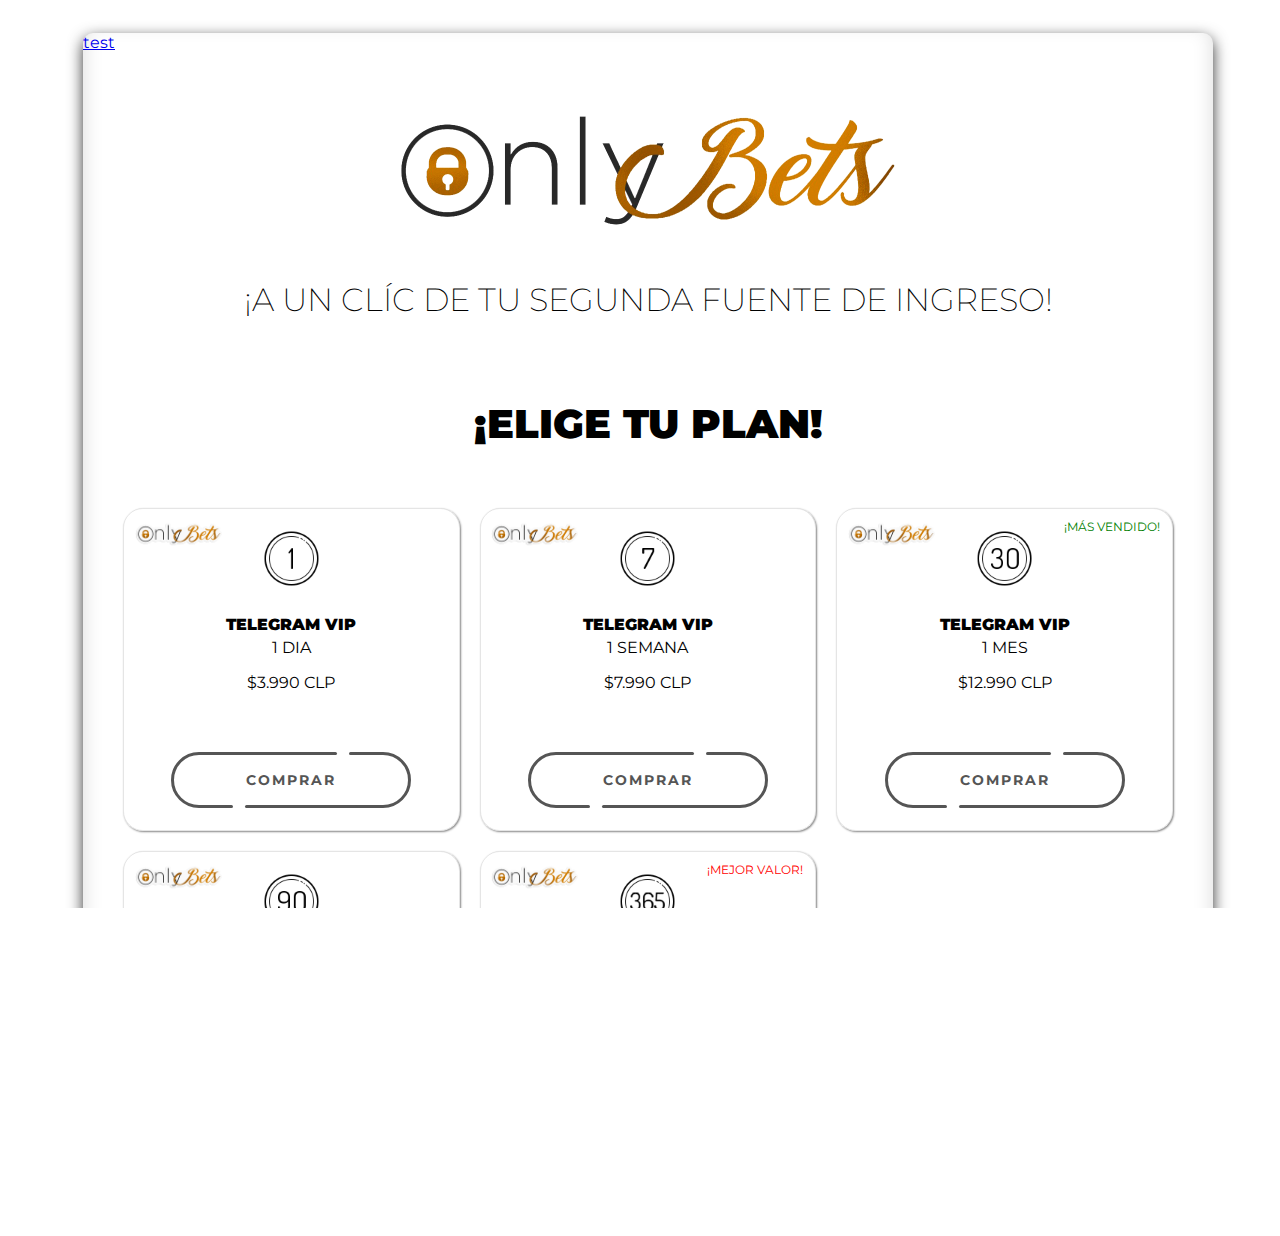
==== index.html @ e430c938 "Add files via upload" ====
<!DOCTYPE html>
<html lang="en">
<head>
    <meta charset="UTF-8">
    <meta http-equiv="X-UA-Compatible" content="IE=edge">
    <meta name="viewport" content="width=device-width, initial-scale=1.0, maximum-scale=1.0, user-scalable=0"/>
    <link rel="preconnect" href="https://fonts.googleapis.com">
    <link rel="preconnect" href="https://fonts.gstatic.com" crossorigin>
    <link href="https://fonts.googleapis.com/css2?family=Montserrat:wght@200&display=swap" rel="stylesheet">
    <link rel="preconnect" href="https://fonts.googleapis.com">
    <link rel="preconnect" href="https://fonts.gstatic.com" crossorigin>
    <link href="https://fonts.googleapis.com/css2?family=Montserrat:wght@300&display=swap" rel="stylesheet">
    <link rel="stylesheet" href="style.css">
    <link rel="icon" href="clover_logo.png" type="image/icon type">
    <title>OnlyBets | VIP</title>
</head>
<body>
    <div class="wrapper">
        <div class="box">
            <a href="recibido.html">test</a>
            <header><img class="headerimg" src="logo_invis.png"></header>
            <h1>¡A un clíc de tu segunda fuente de ingreso!</h1>
            <h1 class="bold">¡ELIGE TU PLAN!</h1>
            <div class="service_wrap">
                <div class="service"><span class="top_img"><img src="logo_sticker_3.png" class="service_logo"><img src="1.png" class="days"></span><p class="lilt2">&nbsp</p><p class="tl">Telegram VIP</p><p class="tiempo">1 DIA</p><p class="price ar">$3.990 CLP</p>
                    <div class="container">
                        <a href="https://www.flow.cl/btn.php?token=gvnqvpg" class="button">
                            <div class="button__line"></div>
                            <div class="button__line"></div>
                            <span class="button__text">COMPRAR</span>
                            <div class="button__drow1"></div>
                            <div class="button__drow2"></div>
                        </a>
                    </div>
                </div>
                <div class="service"><span class="top_img"><img src="logo_sticker_3.png" class="service_logo"><img src="7.png" class="days"></span><p class="lilt2">&nbsp</p><p class="tl">Telegram VIP</p><p class="tiempo">1 SEMANA</p><p class="price ar">$7.990 CLP</p>
                    <div class="container">
                        <a href="https://www.flow.cl/btn.php?token=szc8ckx" class="button">
                            <div class="button__line"></div>
                            <div class="button__line"></div>
                            <span class="button__text">COMPRAR</span>
                            <div class="button__drow1"></div>
                            <div class="button__drow2"></div>
                        </a>
                    </div>
                </div>
                <div class="service"><span class="top_img"><img src="logo_sticker_3.png" class="service_logo"><img src="30.png" class="days"></span><p class="lilt1">¡MÁS VENDIDO!</p><p class="tl">Telegram VIP</p><p class="tiempo">1 MES</p><p class="price ar">$12.990 CLP</p>
                    <div class="container">
                        <a href="https://www.flow.cl/btn.php?token=u9faicl" class="button">
                            <div class="button__line"></div>
                            <div class="button__line"></div>
                            <span class="button__text">COMPRAR</span>
                            <div class="button__drow1"></div>
                            <div class="button__drow2"></div>
                        </a>
                    </div>
                </div>
                <div class="service"><span class="top_img"><img src="logo_sticker_3.png" class="service_logo"><img src="90.png" class="days"></span><p class="lilt2">&nbsp</p><p class="tl">Telegram VIP</p><p class="tiempo">3 MESES</p><p class="price">$29.990 CLP</p><p class="dct">23% OFF</p>
                    <div class="container">
                        <a href="https://www.flow.cl/btn.php?token=q2mkhdq" class="button">
                            <div class="button__line"></div>
                            <div class="button__line"></div>
                            <span class="button__text">COMPRAR</span>
                            <div class="button__drow1"></div>
                            <div class="button__drow2"></div>
                        </a>
                    </div>
                </div>
                <div class="service"><span class="top_img"><img src="logo_sticker_3.png" class="service_logo"><img src="365.png" class="days"></span><p class="lilt2">¡MEJOR VALOR!</p><p class="tl">Telegram VIP</p><p class="tiempo">1 AÑO</p><p class="price">$89.990 CLP</p><p class="dct">42% OFF</p>
                    <div class="container">
                        <a href="https://www.flow.cl/btn.php?token=gmnbunt" class="button">
                            <div class="button__line"></div>
                            <div class="button__line"></div>
                            <span class="button__text">COMPRAR</span>
                            <div class="button__drow1"></div>
                            <div class="button__drow2"></div>
                        </a>
                    </div>
                </div>
            </div>
        </div>
    </div>
    <script type="text/javascript" src="script.js"></script>
</body>
</html>
---- style.css ----
html, body {
    height: 100%;
    width: 100%;
    font-family: 'Montserrat', sans-serif;
    color:rgb(0, 0, 0);
    background-color: white;
    overflow-x: hidden;
}

html {
    box-sizing: border-box;
}

.headerimg {
    width: 512px;
    height: 128px;
}

:root{
    /* color type A */
    --line_color : #555555 ;
    --back_color : rgb(231, 192, 18, 0)  ;
}

.button{
    position : relative ;
    z-index : 0 ;
    width : 240px ;
    height : 56px ;
    text-decoration : none ;
    font-size : 14px ; 
    font-weight : bold ;
    color : var(--line_color) ;
    letter-spacing : 2px ;
    transition : all .3s ease ;
}

.button__text{
    display : flex ;
    justify-content : center ;
    align-items : center ;
    width : 100% ;
    height : 100% ;
}

.button::before,
.button::after,
.button__text::before,
.button__text::after{
    content : '' ;
    position : absolute ;
    height : 3px ;
    border-radius : 2px ;
    background : var(--line_color) ;
    transition : all .5s ease ;
}
.button::before{
    top : 0 ;
    left : 54px ;
    width : calc( 100% - 56px * 2 - 16px ) ;
}
.button::after{
    top : 0 ;
    right : 54px ;
    width : 8px ;
}
.button__text::before{
    bottom : 0 ;
    right : 54px ;
    width : calc( 100% - 56px * 2 - 16px ) ;
}
.button__text::after{
    bottom : 0 ;
    left : 54px ;
    width : 8px ;
}
.button__line{
    position : absolute ;
    top : 0 ;
    width : 56px ;
    height : 100% ;
    overflow : hidden ;
}
.button__line::before{
    content : '' ;
    position : absolute ;
    top : 0 ;
    width : 150% ;
    height : 100% ;
    box-sizing : border-box ;
    border-radius : 300px ;
    border : solid 3px var(--line_color) ;
}
.button__line:nth-child(1),
.button__line:nth-child(1)::before{
    left : 0 ;
}
.button__line:nth-child(2),
.button__line:nth-child(2)::before{
    right : 0 ;
}

.button:hover{
    letter-spacing : 3px ;
}
.button:hover::before,
.button:hover .button__text::before{
    width : 8px ;
}
.button:hover::after,
.button:hover .button__text::after{
    width : calc( 100% - 56px * 2 - 16px ) ;
}
.button__drow1,
.button__drow2{
    position : absolute ;
    z-index : -1 ;
    border-radius : 16px ;
    transform-origin : 16px 16px ;
}
.button__drow1{
    top : -16px ;
    left : 40px ;
    width : 32px ;
    height : 0;
    transform : rotate( 30deg ) ;
}
.button__drow2{
    top : 44px ;
    left : 77px ;
    width : 32px ;
    height : 0 ;
    transform : rotate(-127deg ) ;
}
.button__drow1::before,
.button__drow1::after,
.button__drow2::before,
.button__drow2::after{
    content : '' ;
    position : absolute ;
}
.button__drow1::before{
    bottom : 0 ;
    left : 0 ;
    width : 0 ;
    height : 32px ;
    border-radius : 16px ;
    transform-origin : 16px 16px ;
    transform : rotate( -60deg ) ;
}
.button__drow1::after{
    top : -10px ;
    left : 45px ;
    width : 0 ;
    height : 32px ;
    border-radius : 16px ;
    transform-origin : 16px 16px ;
    transform : rotate( 69deg ) ;
}
.button__drow2::before{
    bottom : 0 ;
    left : 0 ;
    width : 0 ;
    height : 32px ;
    border-radius : 16px ;
    transform-origin : 16px 16px ;
    transform : rotate( -146deg ) ;
}
.button__drow2::after{
    bottom : 26px ;
    left : -40px ;
    width : 0 ;
    height : 32px ;
    border-radius : 16px ;
    transform-origin : 16px 16px ;
    transform : rotate( -262deg ) ;
}
.button__drow1,
.button__drow1::before,
.button__drow1::after,
.button__drow2,
.button__drow2::before,
.button__drow2::after{
    background : var( --back_color ) ;
}
.button:hover .button__drow1{
    animation : drow1 ease-in .06s ;
    animation-fill-mode : forwards ;
}
.button:hover .button__drow1::before{
    animation : drow2 linear .08s .06s ;
    animation-fill-mode : forwards ;
}
.button:hover .button__drow1::after{
    animation : drow3 linear .03s .14s ;
    animation-fill-mode : forwards ;
}
.button:hover .button__drow2{
    animation : drow4 linear .06s .2s ;
    animation-fill-mode : forwards ;
}
.button:hover .button__drow2::before{
    animation : drow3 linear .03s .26s ;
    animation-fill-mode : forwards ;
}
.button:hover .button__drow2::after{
    animation : drow5 linear .06s .32s ;
    animation-fill-mode : forwards ;
}

@keyframes drow1{
    0%   { height : 0 ; }
    100% { height : 100px ; }
}
@keyframes drow2{
    0%   { width : 0 ; opacity : 0 ;}
    10%  { opacity : 0 ;}
    11%  { opacity : 1 ;}
    100% { width : 120px ; }
}
@keyframes drow3{
    0%   { width : 0 ; }
    100% { width : 80px ; }
}
@keyframes drow4{
    0%   { height : 0 ; }
    100% { height : 120px ; }
}
@keyframes drow5{
    0%   { width : 0 ; }
    100% { width : 124px ; }
}

.container{
    width : 100% ;
    height : 100px ;
    display : flex ;
    flex-direction : column ;
    justify-content : center ;
    align-items : center ;
}

h1 {
    margin-top: 50px;
    text-align: center;
    text-transform: uppercase;
    font-weight: 200;
    padding-left: 10px;
    padding-right: 10px;
}

header {
    padding-top: 50px;
    display: flex;
    justify-content: center;
}

.bold {
    margin-top: 80px;
    margin-bottom: 60px;
    font-weight: 1000;
    font-size: 40px;
}

.wrapper {
    display: flex;
    justify-content: center;
}

.dct {
    font-size: 15px;
    color: hsla(0, 100%, 50%, 0.8);
    margin-top: 4px;
}

.price {
    margin-bottom: 0;
}

.box {
    margin-top: 25px;
    padding-bottom: 50px;
    width: 1130px;
    height: fit-content;
    border-radius: 10px;
}

.service_wrap {
    margin: 20px 40px 0px 40px;
    display: grid;
    gap: 20px;
    grid-template-columns: repeat(auto-fill, minmax(250px, 1fr));
    grid-template-rows: 1fr;
}

.service {
    text-align: center;
    border: 1px rgba(0, 0, 0, 0.1) solid;
    border-radius: 20px;
    box-shadow: 1px 1px 2px #888888;
    transition-duration: 300ms
}

.ar {
    margin-bottom: 38px;
}

.service_logo {
    position:relative;
    right:75px;
    padding-top: 10px;
    width: 120px;
    height: 30px;
}

.tl {
    text-transform: uppercase;
    font-weight: 1000;
    margin-bottom: 4px;
}

.bt {
    grid-column: span 1.5;
    grid-row: 1/3;
}

.tiempo {
    margin-top: 4px;
}

.buy {
    width: 30px;
    height: 20px;
    background-color: black;
    margin-top: 16px;
    margin-bottom: 16px;
}

.btn_text {
    color: white;
}

.days {
    height: 75px;
    width: 75px;
    position: relative;
    right:60px;
    top: 12px;
}

.top_img {
    display: flex;
    justify-content: center;
}

.lilt1 {
    font-size: 12px;
    color:green;
    margin: 0;
    position: relative;
    bottom: 65px;
    left: 107px;
}

.lilt2 {
    font-size: 12px;
    color:red;
    margin: 0;
    position: relative;
    bottom: 65px;
    left: 107px;
}

.button:hover {
    cursor:pointer;
}

@media only screen and (max-width: 613px) {
    .headerimg {
        width: 440px;
        height: 110px;
    }
}

@media only screen and (min-width:1175px) {
    .box {
    -webkit-box-shadow:rgba(0,0,0,0.8) 0px 5px 15px, inset rgba(0,0,0,0.15) 0px -10px 20px;
    -moz-box-shadow:rgba(0,0,0,0.8) 0px 5px 15px, inset rgba(0,0,0,0.15) 0px -10px 20px;
    -o-box-shadow:rgba(0,0,0,0.8) 0px 5px 15px, inset rgba(0,0,0,0.15) 0px -10px 20px;
    box-shadow:rgba(0,0,0,0.8) 0px 5px 15px, inset rgba(0,0,0,0.15) 0px -10px 20px;
    }
}

@media only screen and (max-width: 420px) {
    .headerimg {
        width: 300px;
        height: 75px;
    }
    h1 {
        font-size: 23px;
    }
    .box {
        width: 380px;
    }
  
}

@media only screen and (max-width: 1091px) {
    .service_logo {
        position:relative;
        right:40px;
    }
    .lilt1 {
        position: relative;
        left: 70px;
    }
    .lilt2 {
        position: relative;
        left: 70px;
    }
}

@media only screen and (max-width: 599px) {
    .lilt1 {
        position: relative;
        left: 120px;
    }
    .lilt2 {
        position: relative;
        left: 120px;
    }
    .service_logo {
        position:relative;
        right: 85px;
    }
}

@media only screen and (min-width:1175px) {
    .box {
    -webkit-box-shadow:rgba(0,0,0,0.8) 0px 5px 15px, inset rgba(0,0,0,0.15) 0px -10px 20px;
    -moz-box-shadow:rgba(0,0,0,0.8) 0px 5px 15px, inset rgba(0,0,0,0.15) 0px -10px 20px;
    -o-box-shadow:rgba(0,0,0,0.8) 0px 5px 15px, inset rgba(0,0,0,0.15) 0px -10px 20px;
    box-shadow:rgba(0,0,0,0.8) 0px 5px 15px, inset rgba(0,0,0,0.15) 0px -10px 20px;
    }
}

@media only screen and (max-width: 470px) {
    .headerimg {
        width: 340px;
        height: 85px;
    }

    .bold {
        font-size: 35px;
    }
}

@media only screen and (max-width: 420px) {
    .service_logo {
        position:relative;
        right:55px;
    }
    .lilt1 {
        position: relative;
        left: 90px;
    }
    .lilt2 {
        position: relative;
        left: 90px;
    }
}

@media only screen and (max-width: 364px) {
    .service_logo {
        position:relative;
        right:40px;
    }
    .lilt1 {
        position: relative;
        left: 75px;
    }
    .lilt2 {
        position: relative;
        left: 75px;
    }
    h1 {
        font-size: 18px;
    }
    .headerimg {
        width: 260px;
        height: 65px;
    }
    .bold {
        font-size: 30px;
    }
}
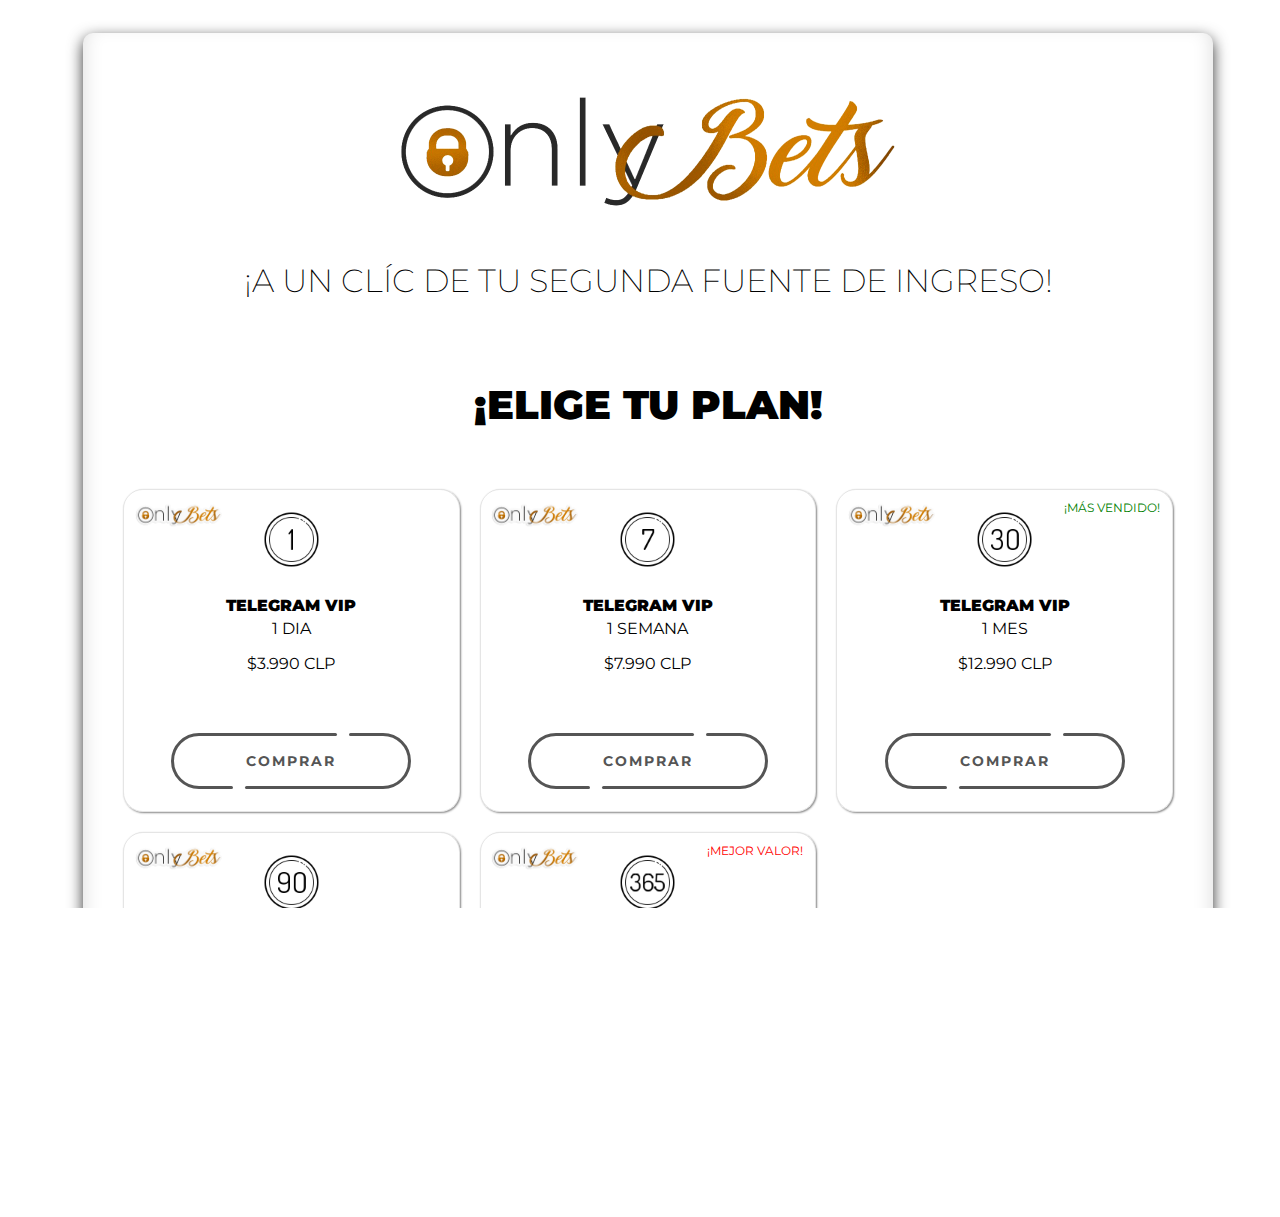
==== commit 201061e8: "Add files via upload" ====
--- a/index.html
+++ b/index.html
@@ -17,7 +17,6 @@
 <body>
     <div class="wrapper">
         <div class="box">
-            <a href="recibido.html">test</a>
             <header><img class="headerimg" src="logo_invis.png"></header>
             <h1>¡A un clíc de tu segunda fuente de ingreso!</h1>
             <h1 class="bold">¡ELIGE TU PLAN!</h1>
--- a/style.css
+++ b/style.css
@@ -9,6 +9,7 @@
 
 html {
     box-sizing: border-box;
+    overflow-y: hidden;
 }
 
 .headerimg {
@@ -249,6 +250,14 @@
     padding-right: 10px;
 }
 
+h2,h3 {
+    text-align: center;
+    text-transform: uppercase;
+    font-weight: 200;
+    padding-left: 10px;
+    padding-right: 10px;
+}
+
 header {
     padding-top: 50px;
     display: flex;
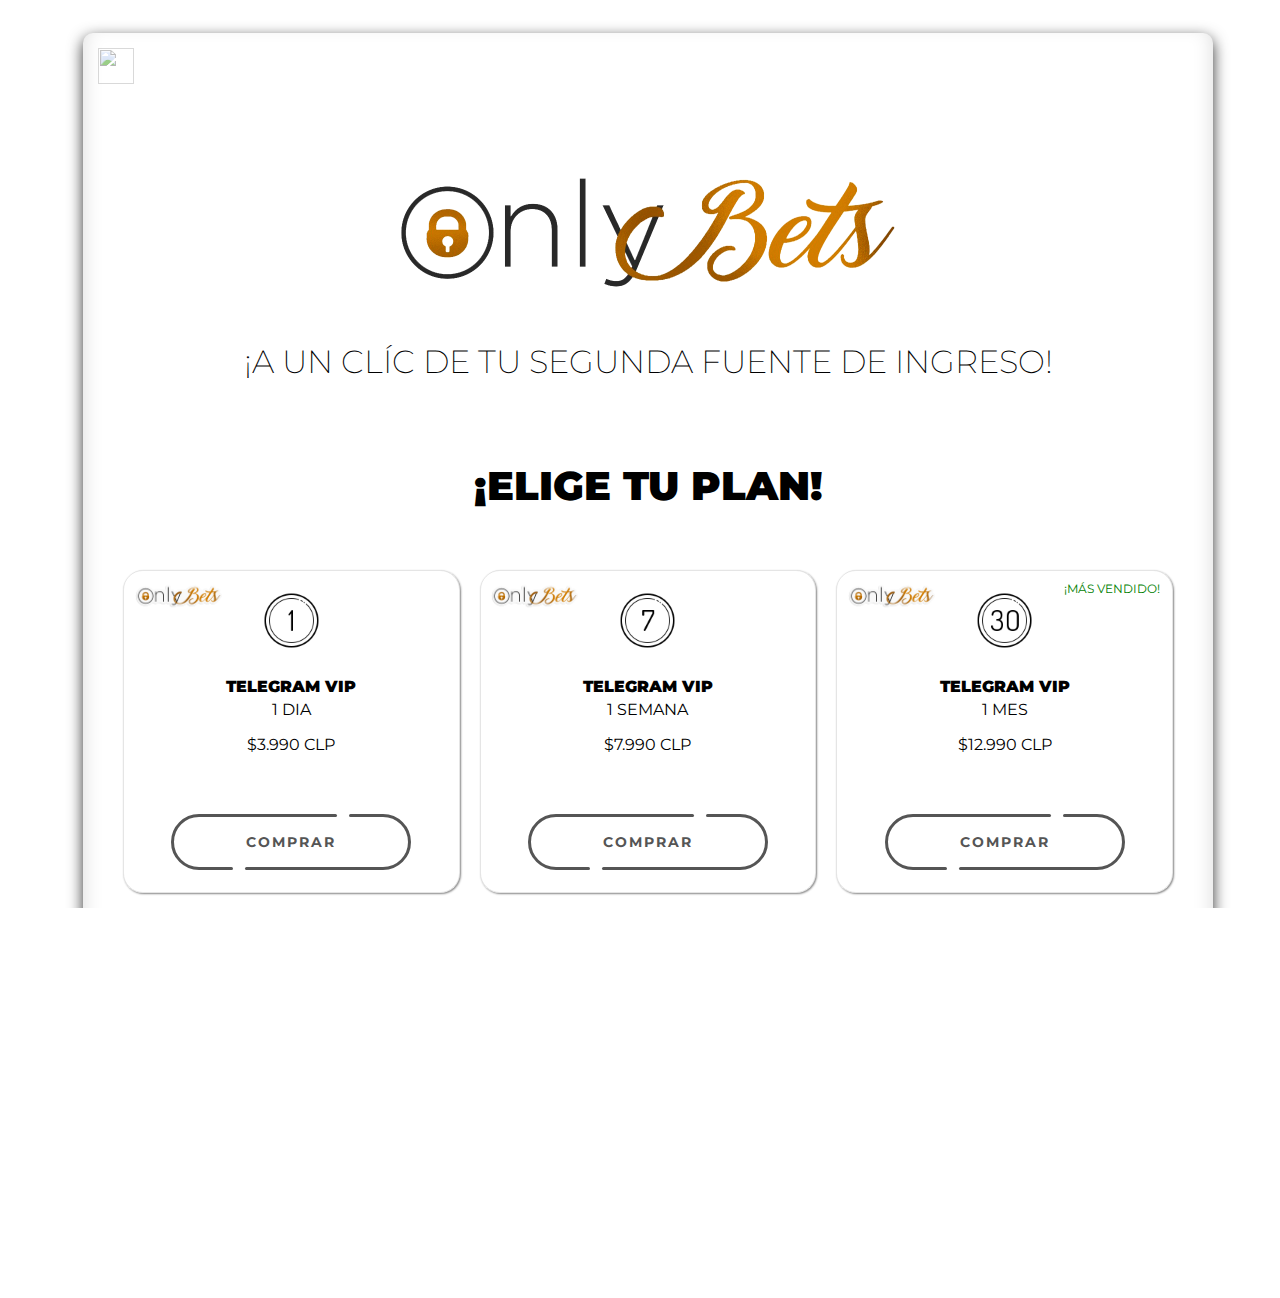
==== commit bbc83f13: "Add files via upload" ====
--- a/index.html
+++ b/index.html
@@ -17,6 +17,9 @@
 <body>
     <div class="wrapper">
         <div class="box">
+            <div class="ig_center">
+                <a href="https://www.instagram.com/onlybetscl/"><img class="ig" src="ig.png"></a>
+            </div>
             <header><img class="headerimg" src="logo_invis.png"></header>
             <h1>¡A un clíc de tu segunda fuente de ingreso!</h1>
             <h1 class="bold">¡ELIGE TU PLAN!</h1>
--- a/style.css
+++ b/style.css
@@ -384,6 +384,24 @@
     cursor:pointer;
 }
 
+.ig {
+    height: 36px;
+    width: 36px;
+    opacity: 0.6;
+    padding-bottom: 30px;
+    padding-left: 15px;
+}
+
+.ig:hover {
+    opacity: 0.8;
+    cursor:pointer;
+}
+
+.ig_center {
+    display: flex;
+}
+
+
 @media only screen and (max-width: 613px) {
     .headerimg {
         width: 440px;
@@ -398,6 +416,9 @@
     -o-box-shadow:rgba(0,0,0,0.8) 0px 5px 15px, inset rgba(0,0,0,0.15) 0px -10px 20px;
     box-shadow:rgba(0,0,0,0.8) 0px 5px 15px, inset rgba(0,0,0,0.15) 0px -10px 20px;
     }
+    .ig {
+        padding-top: 15px;
+    }
 }
 
 @media only screen and (max-width: 420px) {
@@ -426,6 +447,18 @@
     .lilt2 {
         position: relative;
         left: 70px;
+    }
+}
+
+@media only screen and (max-width: 869px) {
+    .ig_center {
+        display: flex;
+        justify-content: center;
+    }
+
+    .ig {
+        position:relative;
+        top:20px;
     }
 }
 
@@ -451,6 +484,10 @@
     -o-box-shadow:rgba(0,0,0,0.8) 0px 5px 15px, inset rgba(0,0,0,0.15) 0px -10px 20px;
     box-shadow:rgba(0,0,0,0.8) 0px 5px 15px, inset rgba(0,0,0,0.15) 0px -10px 20px;
     }
+
+    .ig {
+        padding-top: 15px;
+    }
 }
 
 @media only screen and (max-width: 470px) {
@@ -502,4 +539,4 @@
     .bold {
         font-size: 30px;
     }
-}+}
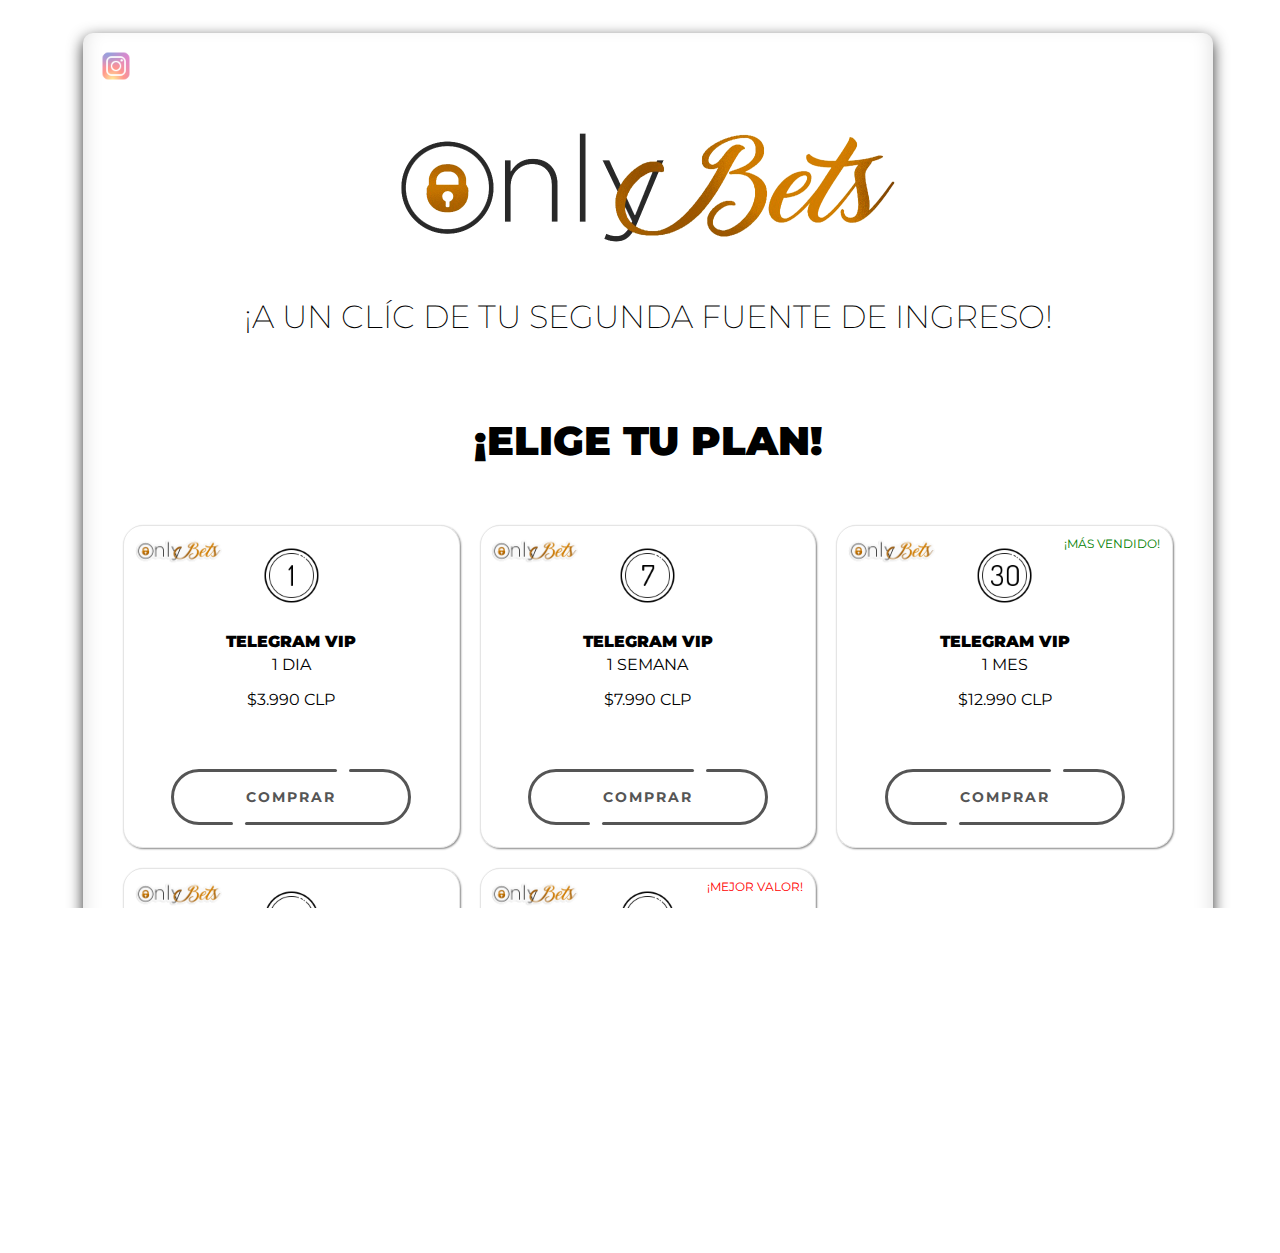
==== commit 9ebf6ea5: "Add files via upload" ====
--- a/index.html
+++ b/index.html
@@ -18,7 +18,7 @@
     <div class="wrapper">
         <div class="box">
             <div class="ig_center">
-                <a href="https://www.instagram.com/onlybetscl/"><img class="ig" src="ig.png"></a>
+                <a class="igbox" href="https://www.instagram.com/onlybetscl/"><img class="ig" src="ig.png"></a>
             </div>
             <header><img class="headerimg" src="logo_invis.png"></header>
             <h1>¡A un clíc de tu segunda fuente de ingreso!</h1>
--- a/style.css
+++ b/style.css
@@ -388,8 +388,8 @@
     height: 36px;
     width: 36px;
     opacity: 0.6;
-    padding-bottom: 30px;
-    padding-left: 15px;
+    margin-bottom: 30px;
+    margin-left: 15px;
 }
 
 .ig:hover {
@@ -401,6 +401,10 @@
     display: flex;
 }
 
+.igbox {
+    height: 36px;
+    width: 36px;
+}
 
 @media only screen and (max-width: 613px) {
     .headerimg {
@@ -417,7 +421,7 @@
     box-shadow:rgba(0,0,0,0.8) 0px 5px 15px, inset rgba(0,0,0,0.15) 0px -10px 20px;
     }
     .ig {
-        padding-top: 15px;
+        margin-top: 15px;
     }
 }
 
@@ -486,7 +490,7 @@
     }
 
     .ig {
-        padding-top: 15px;
+        margin-top: 15px;
     }
 }
 
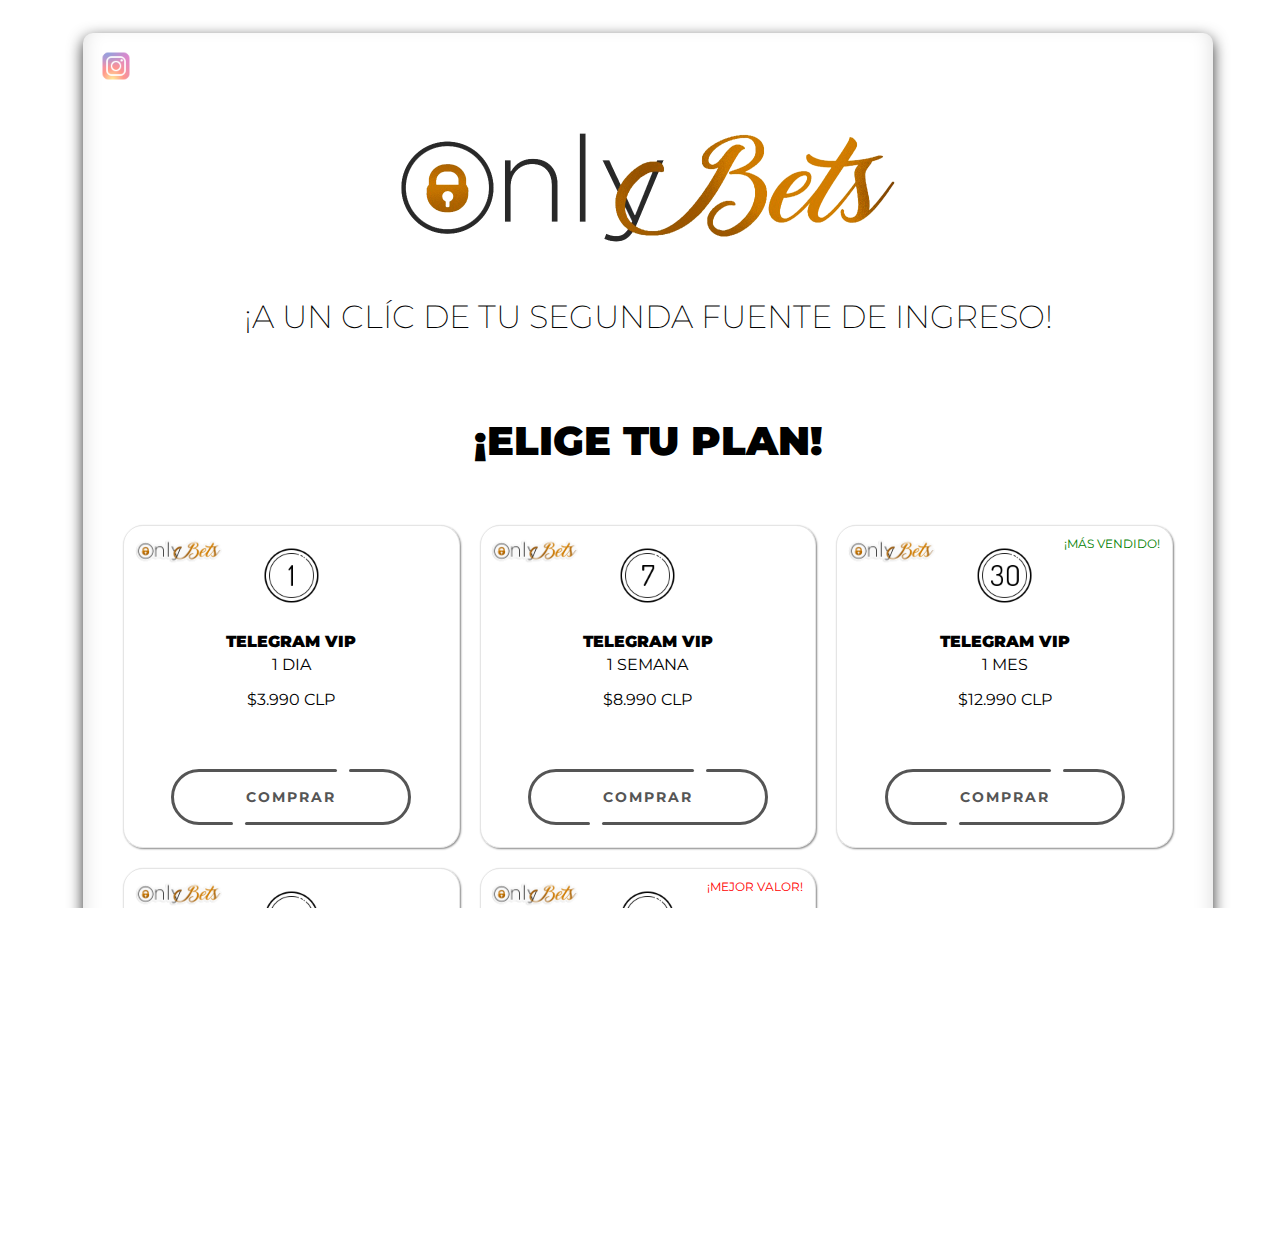
==== commit d1f10ac2: "Update index.html" ====
--- a/index.html
+++ b/index.html
@@ -35,7 +35,7 @@
                         </a>
                     </div>
                 </div>
-                <div class="service"><span class="top_img"><img src="logo_sticker_3.png" class="service_logo"><img src="7.png" class="days"></span><p class="lilt2">&nbsp</p><p class="tl">Telegram VIP</p><p class="tiempo">1 SEMANA</p><p class="price ar">$7.990 CLP</p>
+                <div class="service"><span class="top_img"><img src="logo_sticker_3.png" class="service_logo"><img src="7.png" class="days"></span><p class="lilt2">&nbsp</p><p class="tl">Telegram VIP</p><p class="tiempo">1 SEMANA</p><p class="price ar">$8.990 CLP</p>
                     <div class="container">
                         <a href="https://www.flow.cl/btn.php?token=szc8ckx" class="button">
                             <div class="button__line"></div>
@@ -84,4 +84,4 @@
     </div>
     <script type="text/javascript" src="script.js"></script>
 </body>
-</html>+</html>
--- a/style.css
+++ b/style.css
@@ -463,6 +463,7 @@
     .ig {
         position:relative;
         top:20px;
+        margin-left: 0px;
     }
 }
 
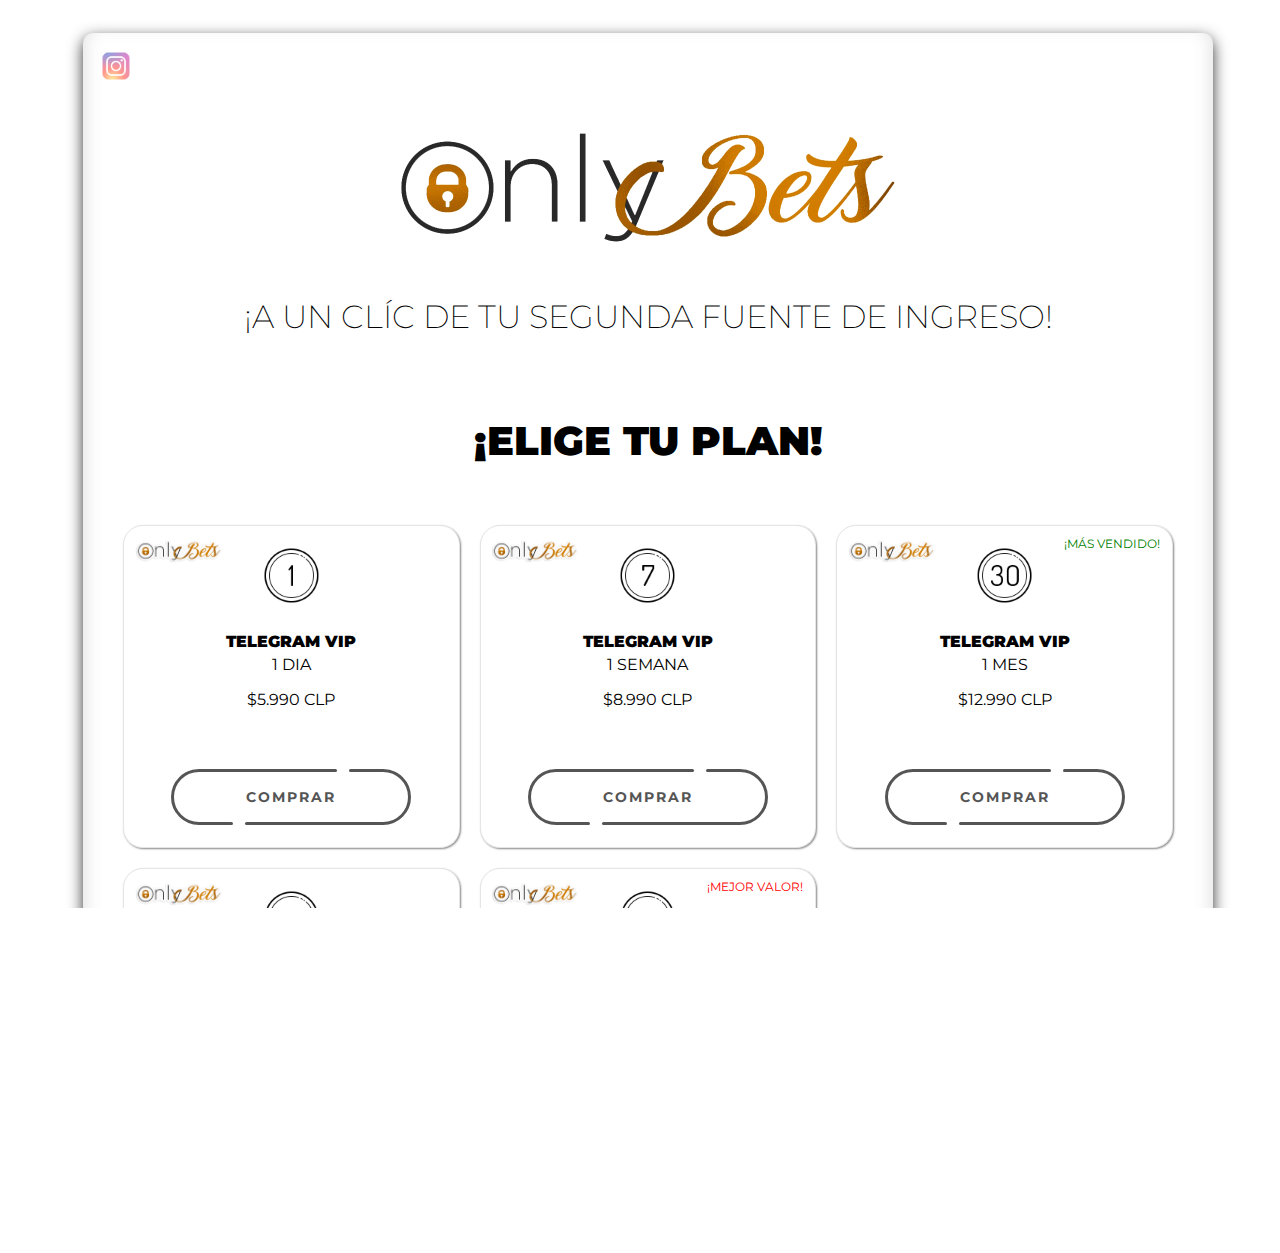
==== commit a86fd49b: "Update index.html" ====
--- a/index.html
+++ b/index.html
@@ -24,7 +24,7 @@
             <h1>¡A un clíc de tu segunda fuente de ingreso!</h1>
             <h1 class="bold">¡ELIGE TU PLAN!</h1>
             <div class="service_wrap">
-                <div class="service"><span class="top_img"><img src="logo_sticker_3.png" class="service_logo"><img src="1.png" class="days"></span><p class="lilt2">&nbsp</p><p class="tl">Telegram VIP</p><p class="tiempo">1 DIA</p><p class="price ar">$3.990 CLP</p>
+                <div class="service"><span class="top_img"><img src="logo_sticker_3.png" class="service_logo"><img src="1.png" class="days"></span><p class="lilt2">&nbsp</p><p class="tl">Telegram VIP</p><p class="tiempo">1 DIA</p><p class="price ar">$5.990 CLP</p>
                     <div class="container">
                         <a href="https://www.flow.cl/btn.php?token=gvnqvpg" class="button">
                             <div class="button__line"></div>
